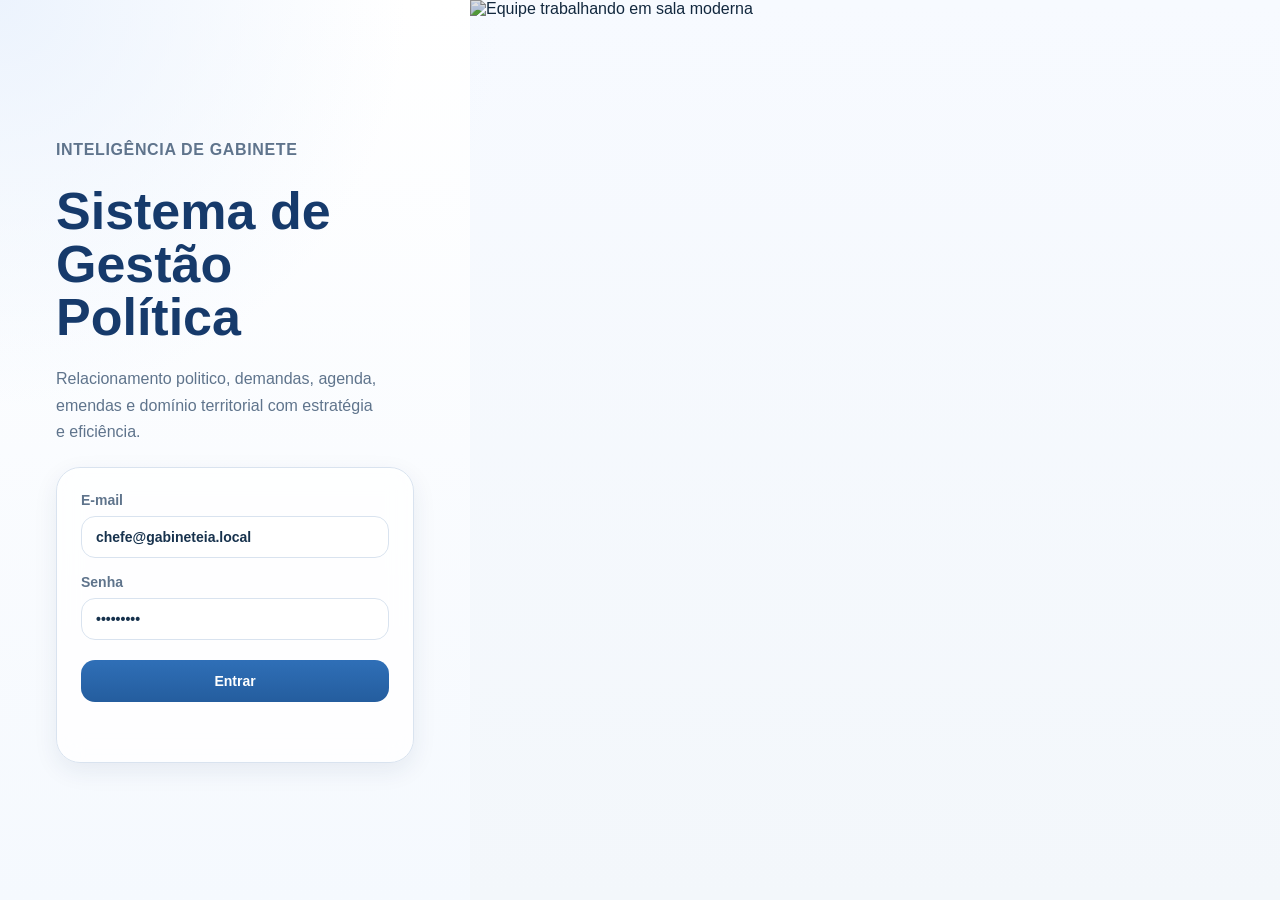
==== apps/web/index.html @ 565fe79f "Improve mobile navigation for remote access" ====
<!doctype html>
<html lang="pt-BR">
  <head>
    <meta charset="utf-8" />
    <meta name="viewport" content="width=device-width, initial-scale=1" />
    <title>Gabinete IA</title>
    <link rel="stylesheet" href="./styles.css" />
  </head>
  <body>
    <div id="login" class="login-view">
      <section class="login-copy">
        <p class="eyebrow">Inteligência de Gabinete</p>
        <h1>Sistema de Gestão Política</h1>
        <p>Relacionamento politico, demandas, agenda, emendas e domínio territorial com estratégia e eficiência.</p>
        <form id="login-form" class="login-form">
          <label>
            E-mail
            <input name="email_login" type="email" value="chefe@gabineteia.local" autocomplete="username" />
          </label>
          <label>
            Senha
            <input name="senha" type="password" value="Senha@123" autocomplete="current-password" />
          </label>
          <button type="submit">Entrar</button>
          <p id="login-message" class="message"></p>
        </form>
      </section>
      <img
        class="login-photo"
        src="https://images.unsplash.com/photo-1497366754035-f200968a6e72?auto=format&fit=crop&w=1200&q=80"
        alt="Equipe trabalhando em sala moderna"
      />
    </div>

    <div id="app" class="app-view hidden">
      <aside class="sidebar">
        <div class="brand">
          <img src="/imagens/Logo%20Gabinete%20IA.jpg" alt="Logo Inteligencia de Gabinete" />
        </div>
        <nav class="module-nav" aria-label="Modulos">
          <button data-section="executivo" class="active">Comando Central</button>
          <button data-section="crm">Relacionamento</button>
          <button data-section="atendimento">Atendimento</button>
          <button data-section="agenda">Agenda</button>
          <button data-section="legislativo">Legislativo</button>
          <button data-section="emendas">Emendas</button>
          <button data-section="oficios">Oficios</button>
          <button data-section="cadastros">Cadastros</button>
          <button data-section="compliance">Conformidade</button>
          <button data-section="mobile">Aplicativo</button>
        </nav>
        <div class="sidebar-footer">
          <span id="sync-status">Pronto</span>
          <small>Campo sincronizado</small>
        </div>
      </aside>
      <button id="sidebar-overlay" class="sidebar-overlay hidden" type="button" aria-label="Fechar menu"></button>

      <div class="main-area">
        <header class="topbar">
          <div>
            <p class="eyebrow">Operações do Mandato</p>
            <h1>Gabinete Centralizado</h1>
          </div>
          <div class="top-actions">
            <button id="sidebar-toggle" type="button" class="secondary sidebar-toggle" aria-label="Abrir menu" aria-expanded="false">&#9776;</button>
            <label class="search-box">
              <span>Busca rapida</span>
              <input id="global-search" type="search" placeholder="Nome, CPF, telefone, bairro ou observacao" />
            </label>
            <button id="refresh" type="button" class="secondary">Atualizar</button>
            <span id="user-chip" class="chip">Carregando</span>
            <button id="logout" type="button" class="secondary">Sair</button>
          </div>
        </header>

        <section id="search-results" class="search-results hidden" aria-live="polite"></section>

        <main class="workspace">
          <section class="content">
            <section id="executivo" class="module active">
              <div class="section-title">
                <div>
                  <p class="eyebrow">Painel estrategico</p>
                  <h2>Prioridades, territorio e entregas</h2>
                </div>
                <button id="ai-first-demand" type="button">Resumir demanda selecionada</button>
              </div>

              <div id="metric-grid" class="metric-grid"></div>

              <div class="command-grid">
                <section class="surface">
                  <div class="section-head">
                    <h3>Mapa de calor territorial</h3>
                    <span>Demandas, contatos e liderancas</span>
                  </div>
                  <div id="heatmap-grid" class="heatmap-grid"></div>
                </section>

                <section class="surface">
                  <div class="section-head">
                    <h3>Sentimento publico</h3>
                    <span>Ultimas 24h</span>
                  </div>
                  <div id="sentiment-panel" class="sentiment-panel"></div>
                </section>

                <section class="surface">
                  <div class="section-head">
                    <h3>Emendas e orcamento</h3>
                    <span>Execucao financeira</span>
                  </div>
                  <div id="amendment-summary" class="budget-summary"></div>
                </section>

                <section class="surface">
                  <div class="section-head">
                    <h3>Alertas de prazo</h3>
                    <span>Acompanhamento e risco politico</span>
                  </div>
                  <div id="alert-list" class="list compact"></div>
                </section>
              </div>
            </section>

            <section id="crm" class="module">
              <div class="section-title">
                <div>
                  <p class="eyebrow">Relacionamento politico</p>
                  <h2>Beneficiário</h2>
                </div>
                <select id="crm-contact-select" class="compact-select" aria-label="Selecionar contato"></select>
              </div>

              <div class="crm-grid">
                <section id="crm-profile" class="surface profile-panel"></section>
                <section class="surface">
                  <div class="section-head">
                    <h3>Historico do relacionamento</h3>
                    <span>Interacoes, demandas e apoio</span>
                  </div>
                  <div id="crm-timeline" class="timeline"></div>
                </section>
              </div>

              <form id="interaction-form" class="form-grid">
                <h3>Nova interacao</h3>
                <label>Contato
                  <select id="interaction-contact-select" name="cidadao_id" required></select>
                </label>
                <label>Canal
                  <select name="canal_contato">
                    <option value="PRESENCIAL">Presencial</option>
                    <option value="WHATSAPP">WhatsApp</option>
                    <option value="TELEFONE">Telefone</option>
                    <option value="EMAIL">E-mail</option>
                    <option value="REDE_SOCIAL">Rede social</option>
                  </select>
                </label>
                <label>Tipo
                  <select name="tipo_interacao">
                    <option value="ATENDIMENTO">Atendimento</option>
                    <option value="REUNIAO_BASE">Reuniao da Base</option>
                    <option value="VISITA_BAIRRO">Visita de Bairro</option>
                    <option value="AGENDA_LIDERANCAS">Agenda com Liderancas</option>
                    <option value="PESQUISA_OPINIAO">Pesquisa de Opiniao</option>
                    <option value="MOBILIZACAO">Mobilizacao</option>
                  </select>
                </label>
                <label>Assunto<input name="assunto" required /></label>
                <label>Descricao detalhada<textarea name="descricao_detalhada"></textarea></label>
                <label>Proxima acao<input name="proxima_acao" /></label>
                <button type="submit">Registrar interacao</button>
                <p id="interaction-message" class="message"></p>
              </form>
            </section>

            <section id="atendimento" class="module">
              <div class="section-title">
                <div>
                  <p class="eyebrow">Atendimento politico</p>
                  <h2>Demandas com responsavel, territorio e prazo</h2>
                </div>
              </div>
              <div class="workflow-toolbar">
                <span class="summary-pill">Triagem -> Instrucao -> Orgao publico -> Conclusao</span>
                <button type="button" class="secondary" onclick="document.getElementById('demand-form').scrollIntoView({ behavior: 'smooth', block: 'start' })">Nova demanda</button>
              </div>
              <div id="demand-board" class="demand-board"></div>
              <form id="demand-edit-form" class="form-grid hidden">
                <h3>Editar demanda</h3>
                <label>Titulo<input name="titulo" required /></label>
                <label>Tipo de demanda
                  <select name="tipo_demanda">
                    <option value="ATENDIMENTO_SOCIAL">Atendimento social</option>
                    <option value="SAUDE">Saude</option>
                    <option value="URBANA">Urbana</option>
                    <option value="DOCUMENTO">Documento</option>
                    <option value="INDICACAO">Indicacao</option>
                    <option value="CONVENIO">Convenio</option>
                    <option value="OUTRA">Outra</option>
                  </select>
                </label>
                <label>Responsavel
                  <select id="demand-edit-user-select" name="responsavel_usuario_id"></select>
                </label>
                <label>Territorio
                  <select id="demand-edit-territory-select" name="territorio_id"></select>
                </label>
                <label>Prioridade
                  <select name="prioridade">
                    <option>MEDIA</option>
                    <option>ALTA</option>
                    <option>CRITICA</option>
                    <option>BAIXA</option>
                  </select>
                </label>
                <label>Situacao
                  <select name="status">
                    <option value="ABERTA">Nova</option>
                    <option value="EM_TRIAGEM">Em triagem</option>
                    <option value="EM_ATENDIMENTO">Em instrucao</option>
                    <option value="AGUARDANDO_RETORNO">Aguardando orgao</option>
                    <option value="CONCLUIDA">Concluida</option>
                    <option value="ARQUIVADA">Arquivada</option>
                  </select>
                </label>
                <label>Descricao<textarea name="descricao" required></textarea></label>
                <button type="submit">Salvar alteracoes</button>
                <button id="cancel-demand-edit" type="button" class="secondary">Cancelar</button>
                <p id="demand-edit-message" class="message"></p>
              </form>
              <form id="demand-form" class="form-grid">
                <h3>Nova demanda</h3>
                <label>Demandante cadastrado
                  <select id="demand-contact-select" name="cidadao_id" required>
                    <option value="">Cadastre ou selecione um demandante</option>
                  </select>
                </label>
                <label>Beneficiario
                  <input name="beneficiario_nome" placeholder="Pessoa, familia ou comunidade atendida" />
                </label>
                <label>Titulo<input name="titulo" required /></label>
                <label>Tipo de demanda
                  <select name="tipo_demanda">
                    <option value="ATENDIMENTO_SOCIAL">Atendimento social</option>
                    <option value="SAUDE">Saude</option>
                    <option value="URBANA">Urbana</option>
                    <option value="DOCUMENTO">Documento</option>
                    <option value="INDICACAO">Indicacao</option>
                    <option value="CONVENIO">Convenio</option>
                    <option value="OUTRA">Outra</option>
                  </select>
                </label>
                <label>Descricao<textarea name="descricao" required></textarea></label>
                <label>Territorio
                  <select id="demand-territory-select" name="territorio_id"></select>
                </label>
                <label>Responsavel
                  <select id="demand-user-select" name="responsavel_usuario_id"></select>
                </label>
                <label>Prioridade
                  <select name="prioridade">
                    <option>MEDIA</option>
                    <option>ALTA</option>
                    <option>CRITICA</option>
                    <option>BAIXA</option>
                  </select>
                </label>
                <button type="submit">Criar demanda</button>
                <p id="demand-message" class="message"></p>
              </form>
            </section>

            <section id="agenda" class="module">
              <div class="section-title">
                <div>
                  <p class="eyebrow">Agenda multiusuario</p>
                  <h2>Compromissos, execucao e relatorio</h2>
                </div>
                <p id="agenda-summary" class="summary-pill">Carregando agenda.</p>
              </div>
              <div id="agenda-list" class="list"></div>
              <form id="agenda-form" class="form-grid">
                <h3>Novo compromisso</h3>
                <label>Tipo
                  <select name="tipo_agenda">
                    <option value="REUNIAO_BASE">Reuniao da Base</option>
                    <option value="VISITA_BAIRRO">Visita de Bairro</option>
                    <option value="AGENDA_LIDERANCAS">Agenda com Liderancas</option>
                    <option value="ACAO_SAUDE">Acao de Saude</option>
                    <option value="AULA_ABERTA">Aula Aberta</option>
                    <option value="MUTIRAO_SOCIAL">Mutirao Social</option>
                    <option value="EVENTO_GRANDE">Evento Grande</option>
                    <option value="ATENDIMENTO_COMUNITARIO">Atendimento Comunitario</option>
                  </select>
                </label>
                <label>Titulo<input name="titulo" required /></label>
                <label>Data e hora inicio<input name="data_inicio" type="datetime-local" required /></label>
                <label>Data e hora fim<input name="data_fim" type="datetime-local" required /></label>
                <label>Local<input name="local_texto" /></label>
                <label>Responsavel
                  <select id="agenda-user-select" name="responsavel_usuario_id"></select>
                </label>
                <label>Agenda do parlamentar?
                  <select name="eh_agenda_vereador">
                    <option value="true">Sim</option>
                    <option value="false">Nao</option>
                  </select>
                </label>
                <label>Descricao<textarea name="descricao"></textarea></label>
                <button type="submit">Cadastrar compromisso</button>
                <p id="agenda-message" class="message"></p>
              </form>
              <form id="agenda-report-form" class="form-grid">
                <h3>Relatorio de execucao</h3>
                <label>Compromisso
                  <select id="agenda-report-select" name="evento_id" required></select>
                </label>
                <label>Publico estimado<input name="publico_estimado" type="number" min="0" /></label>
                <label>Resultado e encaminhamentos<textarea name="relatorio_execucao" required></textarea></label>
                <label>Fotos ou documentos<input name="arquivo" type="file" /></label>
                <button type="submit">Marcar realizado e salvar relatorio</button>
                <p id="agenda-report-message" class="message"></p>
              </form>
            </section>

            <section id="legislativo" class="module">
              <div class="section-title">
                <div>
                  <p class="eyebrow">Controle legislativo</p>
                  <h2>Proposicoes, votacoes e discursos</h2>
                </div>
              </div>
              <div id="legislative-kanban" class="kanban"></div>
              <form id="proposition-form" class="form-grid">
                <h3>Nova proposicao</h3>
                <label>Titulo<input name="titulo" required /></label>
                <label>Numero<input name="numero" placeholder="PL 001/2026" /></label>
                <label>Tipo
                  <select name="tipo">
                    <option value="PROJETO_LEI">Projeto de Lei</option>
                    <option value="REQUERIMENTO">Requerimento</option>
                    <option value="INDICACAO">Indicacao</option>
                    <option value="EMENDA">Emenda</option>
                  </select>
                </label>
                <label>Etapa
                  <select name="etapa_kanban">
                    <option value="REDACAO">Redacao</option>
                    <option value="COMISSAO">Comissao</option>
                    <option value="PLENARIO">Plenario</option>
                    <option value="SANCAO_VETO">Sancao/Veto</option>
                  </select>
                </label>
                <label>Tema<input name="tema" /></label>
                <label>Justificativa tecnica<textarea name="justificativa_tecnica"></textarea></label>
                <button type="submit">Salvar proposicao</button>
                <p id="proposition-message" class="message"></p>
              </form>
            </section>

            <section id="emendas" class="module">
              <div class="section-title">
                <div>
                  <p class="eyebrow">Orcamento</p>
                  <h2>Emendas e execucao na ponta</h2>
                </div>
              </div>
              <div id="amendment-list" class="list"></div>
              <form id="amendment-form" class="form-grid">
                <h3>Nova emenda</h3>
                <label>Titulo<input name="titulo" required /></label>
                <label>Numero<input name="numero" required /></label>
                <label>Area<input name="area" placeholder="Saude, infraestrutura, educacao" /></label>
                <label>Beneficiario<input name="beneficiario" /></label>
                <label>Valor indicado<input name="valor_indicado" type="number" min="0" step="0.01" required /></label>
                <label>Situacao
                  <select name="status_execucao">
                    <option value="INDICACAO">Indicacao</option>
                    <option value="EMPENHO">Empenho</option>
                    <option value="LIQUIDACAO">Liquidacao</option>
                    <option value="PAGAMENTO">Pagamento</option>
                    <option value="ENTREGUE">Entregue</option>
                  </select>
                </label>
                <label>Objeto<textarea name="objeto"></textarea></label>
                <button type="submit">Salvar emenda</button>
                <p id="amendment-message" class="message"></p>
              </form>
            </section>

            <section id="oficios" class="module">
              <div class="section-title">
                <div>
                  <p class="eyebrow">Central de oficios</p>
                  <h2>Geracao, envio e acompanhamento</h2>
                </div>
              </div>
              <div id="office-list" class="list"></div>
              <form id="office-form" class="form-grid">
                <h3>Novo oficio</h3>
                <label>Demanda vinculada
                  <select id="office-demand-select" name="demanda_id"></select>
                </label>
                <label>Titulo<input name="titulo" required /></label>
                <label>Orgao destino<input name="orgao_destino" required /></label>
                <label>Assunto<input name="assunto" required /></label>
                <label>Situacao
                  <select name="status">
                    <option value="RASCUNHO">Rascunho</option>
                    <option value="ENVIADO">Enviado</option>
                    <option value="RESPONDIDO">Respondido</option>
                    <option value="CONCLUIDO">Concluido</option>
                  </select>
                </label>
                <label>Acompanhamento<textarea name="follow_up"></textarea></label>
                <button type="submit">Gerar oficio</button>
                <p id="office-message" class="message"></p>
              </form>
            </section>

            <section id="cadastros" class="module">
              <div class="section-title">
                <div>
                  <p class="eyebrow">Cadastros</p>
                  <h2>Cidadaos, liderancas, orgaos e equipe</h2>
                </div>
              </div>
              <div class="registry-note">
                <strong>Fluxo correto:</strong>
                <span>cada tipo de registro fica em uma subaba propria para reduzir erro e acelerar o atendimento.</span>
              </div>
              <div class="subtabs" aria-label="Tipos de cadastro">
                <button type="button" data-cadastro-tab="pessoas" class="active">Cidadaos e liderancas</button>
                <button type="button" data-cadastro-tab="orgaos">Orgaos publicos</button>
                <button type="button" data-cadastro-tab="colaboradores">Colaboradores</button>
                <button type="button" data-cadastro-tab="territorios">Territorios</button>
              </div>

              <section id="cadastro-pessoas" class="cadastro-pane active">
                <h3>Cadastros ativos</h3>
                <div id="contact-list" class="list"></div>
                <form id="contact-form" class="form-grid">
                  <h3>Novo cidadao ou lideranca</h3>
                  <input name="tipo_contato" type="hidden" value="CIDADAO" />
                  <label>Nome<input name="nome" required /></label>
                  <label>Telefone<input name="telefone_principal" /></label>
                  <label>E-mail<input name="email" type="email" /></label>
                  <label>Bairro<input name="bairro" /></label>
                  <label>Territorio
                    <select id="contact-territory-select" name="territorio_id"></select>
                  </label>
                  <label>Nivel politico
                    <select name="nivel_relacionamento">
                      <option value="CONTATO">Contato</option>
                      <option value="PARTICIPANTE">Participante</option>
                      <option value="APOIADOR">Apoiador</option>
                      <option value="LIDERANCA">Lideranca</option>
                      <option value="VOTO_CERTO">Voto certo</option>
                    </select>
                  </label>
                  <label>Engajamento
                    <select name="engajamento">
                      <option value="FRIO">Frio</option>
                      <option value="MORNO">Morno</option>
                      <option value="MEDIO">Medio</option>
                      <option value="FORTE">Forte</option>
                    </select>
                  </label>
                  <label>Influencia
                    <select name="influencia">
                      <option value="BAIXA">Baixa</option>
                      <option value="MEDIA">Media</option>
                      <option value="ALTA">Alta</option>
                    </select>
                  </label>
                  <label>Voto 2028
                    <select name="voto_2028">
                      <option value="INDEFINIDO">Indefinido</option>
                      <option value="PROVAVEL">Provavel</option>
                      <option value="VOTO_CERTO">Voto certo</option>
                      <option value="NAO_APOIA">Nao apoia</option>
                    </select>
                  </label>
                  <label>Prioridade politica
                    <select name="prioridade_politica">
                      <option value="MEDIA">Media</option>
                      <option value="ALTA">Alta</option>
                      <option value="BAIXA">Baixa</option>
                    </select>
                  </label>
                  <p class="form-note">Use classificacao politica apenas com base declarada, consentida ou validada pela coordenacao.</p>
                  <button id="contact-submit" type="submit">Salvar cadastro</button>
                  <p id="contact-message" class="message"></p>
                </form>
              </section>

              <section id="cadastro-orgaos" class="cadastro-pane">
                <h3>Orgaos publicos</h3>
                <div id="public-body-list" class="list"></div>
                <form id="public-body-form" class="form-grid">
                  <h3>Novo orgao publico</h3>
                  <label>Nome do orgao<input name="nome" required /></label>
                  <label>Telefone<input name="telefone_principal" /></label>
                  <label>E-mail<input name="email" type="email" /></label>
                  <label>Bairro ou sede<input name="bairro" /></label>
                  <label>Territorio
                    <select id="public-body-territory-select" name="territorio_id"></select>
                  </label>
                  <label>Observacoes<textarea name="observacoes"></textarea></label>
                  <button id="public-body-submit" type="submit">Salvar orgao</button>
                  <p id="public-body-message" class="message"></p>
                </form>
              </section>

              <section id="cadastro-colaboradores" class="cadastro-pane">
                <h3>Colaboradores e responsaveis internos</h3>
                <div id="user-list" class="list"></div>
                <form id="user-form" class="form-grid">
                  <h3>Novo colaborador</h3>
                  <label>Nome<input name="nome" required /></label>
                  <label>E-mail de acesso<input name="email_login" type="email" required /></label>
                  <label>Telefone<input name="telefone" /></label>
                  <label>Perfil
                    <select name="perfil">
                      <option value="COLABORADOR_EXTERNO">Colaborador externo</option>
                      <option value="ASSESSOR_NIVEL_1">Assessor nivel 1</option>
                      <option value="SUPERVISOR_EQUIPE">Supervisor de equipe</option>
                      <option value="ASSESSOR_ADMINISTRATIVO">Assessor administrativo</option>
                      <option value="ASSESSOR_JURIDICO">Assessor juridico</option>
                    </select>
                  </label>
                  <button id="user-submit" type="submit">Salvar colaborador</button>
                  <p id="user-message" class="message"></p>
                </form>
              </section>

              <section id="cadastro-territorios" class="cadastro-pane">
                <h3>Territorios cadastrados</h3>
                <div id="territory-list" class="list"></div>
              </section>
            </section>

            <section id="compliance" class="module">
              <div class="section-title">
                <div>
                  <p class="eyebrow">Seguranca e LGPD</p>
                  <h2>Auditoria, consentimento e acesso</h2>
                </div>
              </div>
              <div id="compliance-metrics" class="metric-grid"></div>
              <div class="split">
                <section class="surface">
                  <div class="section-head">
                    <h3>Logs recentes</h3>
                    <span>Auditoria operacional</span>
                  </div>
                  <div id="audit-list" class="list compact"></div>
                </section>
                <section class="surface">
                  <div class="section-head">
                    <h3>Controles ativos</h3>
                    <span>Base minima de conformidade</span>
                  </div>
                  <ul class="control-list">
                    <li>Niveis de acesso por perfil</li>
                    <li>Registro de consentimento por canal</li>
                    <li>Auditoria de criacao, edicao e login</li>
                    <li>Upload com hash SHA-256</li>
                  </ul>
                </section>
              </div>
            </section>

            <section id="mobile" class="module">
              <div class="section-title">
                <div>
                  <p class="eyebrow">Campo</p>
                  <h2>Aplicativo de campo</h2>
                </div>
                <a class="button-link" href="/mobile/" target="_blank" rel="noreferrer">Abrir aplicativo</a>
              </div>
              <div class="mobile-console">
                <section class="mobile-brief">
                  <img
                    src="/imagens/Logo%20APP%20Mobile.jpg"
                    alt="Logo do aplicativo mobile"
                  />
                  <div>
                    <p class="eyebrow">Aplicativo de campo</p>
                    <h3>Cadastro rapido com rascunho local</h3>
                    <p>O colaborador registra contato, perfil politico, consentimento e observacao em etapas curtas.</p>
                  </div>
                </section>

                <section class="sync-overview" aria-label="Resumo de sincronizacao">
                  <article>
                    <span>Enviados agora</span>
                    <strong id="sync-count">0</strong>
                  </article>
                  <article>
                    <span>Falhas</span>
                    <strong id="sync-errors">0</strong>
                  </article>
                  <article>
                    <span>Fila local</span>
                    <strong id="sync-queue">0</strong>
                  </article>
                </section>

                <form id="sync-form" class="field-sync-form">
                  <h3>Simular cadastro recebido do aplicativo</h3>
                  <label>Nome<input name="nome" value="Contato de Campo" required /></label>
                  <label>Telefone<input name="telefone_principal" value="31988887777" /></label>
                  <label>Bairro<input name="bairro" value="Centro" /></label>
                  <button type="submit">Sincronizar cadastro</button>
                </form>

                <section class="surface">
                  <div class="section-head">
                    <h3>Ultimos envios</h3>
                    <span>Sincronizacao idempotente</span>
                  </div>
                  <div id="sync-result" class="sync-list"></div>
                </section>
              </div>
            </section>
          </section>

          <aside class="assistant-panel">
            <p class="eyebrow">IA Assistiva</p>
            <h2>Apoio operacional</h2>
            <p id="selected-demand-label">Nenhuma demanda selecionada.</p>
            <p id="ai-output">Selecione uma demanda da fila para gerar resumo ou proxima etapa. A IA nao altera a situacao automaticamente.</p>
            <div class="assistant-actions">
              <button id="ai-summarize" type="button">Resumir demanda</button>
              <button id="ai-suggest" type="button" class="secondary">Sugerir proxima etapa</button>
            </div>
          </aside>
        </main>
      </div>
    </div>
    <script src="./app.js"></script>
  </body>
</html>
---- apps/web/styles.css ----
:root {
  --navy-900: #163a6b;
  --navy-800: #1f4d8c;
  --blue: #2f6fb7;
  --blue-strong: #245d9e;
  --blue-soft: #eaf2fd;
  --sky-soft: #f4f8fe;
  --ink: #17324d;
  --ink-soft: #5f748c;
  --faint: #8ea0b4;
  --line: #d9e3ef;
  --line-strong: #c7d6e6;
  --page: #f4f7fb;
  --panel: #ffffff;
  --panel-2: #f8fbff;
  --panel-3: #eef4fb;
  --white: #ffffff;
  --success: #22a06b;
  --success-soft: #e4f7ef;
  --warning: #d89b19;
  --warning-soft: #fff4d6;
  --danger: #d14a4a;
  --danger-soft: #fde9e9;
  --emerald: #22a06b;
  --emerald-soft: #e4f7ef;
  --lime: #6eb54b;
  --yellow: #d89b19;
  --red: #d14a4a;
  --cyan: #3176b8;
  --shadow-sm: 0 8px 24px rgb(20 52 89 / 0.08);
  --shadow-md: 0 18px 48px rgb(20 52 89 / 0.1);
}

*,
*::before,
*::after {
  box-sizing: border-box;
}

html {
  background: var(--page);
}

body {
  margin: 0;
  min-height: 100vh;
  color: var(--ink);
  background:
    radial-gradient(circle at top left, rgb(234 242 253 / 0.95), transparent 32%),
    linear-gradient(180deg, #f7faff 0%, #f3f7fb 100%);
  font-family: Inter, "Segoe UI", Roboto, Arial, sans-serif;
  letter-spacing: 0;
}

h1,
h2,
h3,
p,
ul {
  margin: 0;
}

h1,
h2,
h3,
p,
span,
label,
small,
strong,
button,
input,
select,
textarea {
  overflow-wrap: normal;
  word-break: normal;
  font-family: Inter, "Segoe UI", Roboto, Arial, sans-serif;
}

button,
input,
select,
textarea {
  font: inherit;
  letter-spacing: 0;
}

button,
.button-link {
  display: inline-flex;
  align-items: center;
  justify-content: center;
  min-height: 42px;
  border: 0;
  border-radius: 14px;
  padding: 0 16px;
  color: var(--white);
  background: linear-gradient(180deg, var(--blue) 0%, var(--blue-strong) 100%);
  font-size: 14px;
  font-weight: 700;
  text-decoration: none;
  cursor: pointer;
  box-shadow: none;
  transition: transform 0.15s ease, filter 0.15s ease, background 0.15s ease;
}

button:hover,
.button-link:hover {
  filter: brightness(1.02);
}

button:active,
.button-link:active {
  transform: translateY(1px);
}

button.secondary,
.button-link.secondary {
  color: var(--navy-900);
  background: var(--blue-soft);
}

button.danger {
  color: var(--white);
  background: linear-gradient(180deg, #e05f5f 0%, #c84545 100%);
}

button.active {
  color: var(--navy-900);
  background: linear-gradient(180deg, #eef5ff 0%, #deebfb 100%);
  box-shadow: inset 3px 0 0 var(--blue);
}

input,
select,
textarea {
  width: 100%;
  border: 1px solid var(--line);
  border-radius: 14px;
  padding: 12px 14px;
  color: var(--ink);
  background: var(--white);
  box-shadow: none;
}

input::placeholder,
textarea::placeholder {
  color: var(--faint);
}

input:focus,
select:focus,
textarea:focus {
  outline: 2px solid rgb(47 111 183 / 0.12);
  border-color: var(--blue);
}

textarea {
  min-height: 112px;
  resize: vertical;
}

label,
fieldset {
  display: grid;
  gap: 8px;
  color: var(--ink-soft);
  font-size: 14px;
  font-weight: 600;
}

fieldset {
  margin: 0;
  border: 1px solid var(--line);
  border-radius: 18px;
  padding: 16px;
  background: var(--panel-2);
}

legend {
  padding: 0 6px;
  color: var(--navy-800);
  font-weight: 700;
}

.hidden {
  display: none !important;
}

.eyebrow {
  color: var(--blue);
  font-size: 12px;
  font-weight: 800;
  text-transform: uppercase;
  letter-spacing: 0.04em;
}

.message {
  min-height: 20px;
  color: var(--ink-soft);
  font-size: 13px;
  font-weight: 600;
}

.message.error {
  color: var(--danger);
}

.login-view {
  display: grid;
  grid-template-columns: minmax(360px, 470px) minmax(0, 1fr);
  min-height: 100vh;
}

.login-copy {
  display: flex;
  flex-direction: column;
  justify-content: center;
  gap: 22px;
  padding: 56px;
  background:
    radial-gradient(circle at top left, rgb(234 242 253 / 0.9), transparent 40%),
    linear-gradient(180deg, #ffffff 0%, #f5f9fe 100%);
}

.login-copy h1 {
  font-size: clamp(36px, 5vw, 52px);
  line-height: 1.02;
  color: var(--navy-900);
}

.login-copy > p {
  max-width: 36ch;
  color: var(--ink-soft);
  font-size: 16px;
  line-height: 1.65;
}

.login-form {
  display: grid;
  gap: 16px;
  max-width: 380px;
  padding: 24px;
  border: 1px solid var(--line);
  border-radius: 24px;
  background: rgb(255 255 255 / 0.8);
  box-shadow: var(--shadow-sm);
  backdrop-filter: blur(12px);
}

.login-form button {
  margin-top: 4px;
}

.login-photo {
  width: 100%;
  height: 100vh;
  object-fit: cover;
  filter: saturate(0.88) contrast(1.05) brightness(0.88);
}

.app-view {
  display: grid;
  grid-template-columns: 228px minmax(0, 1fr);
  min-height: 100vh;
}

.sidebar {
  position: sticky;
  top: 0;
  display: grid;
  grid-template-rows: auto 1fr auto;
  gap: 18px;
  height: 100vh;
  padding: 20px 14px;
  border-right: 1px solid var(--line);
  background: linear-gradient(180deg, #ffffff 0%, #f8fbff 100%);
}

.brand {
  display: grid;
  justify-items: center;
  gap: 10px;
  padding: 8px 8px 18px;
  border-bottom: 1px solid var(--line);
}

.brand img {
  display: block;
  width: min(100%, 152px);
  height: auto;
  object-fit: contain;
}

.module-nav {
  display: grid;
  align-content: start;
  gap: 6px;
  overflow-y: auto;
}

.module-nav button {
  justify-content: flex-start;
  width: 100%;
  min-height: 44px;
  color: var(--ink-soft);
  background: transparent;
  font-weight: 600;
  text-align: left;
}

.module-nav button:hover {
  color: var(--navy-900);
  background: var(--blue-soft);
}

.sidebar-footer {
  display: grid;
  gap: 6px;
  padding: 14px;
  border: 1px solid var(--line);
  border-radius: 18px;
  background: var(--panel);
}

.sidebar-footer span {
  color: var(--blue);
  font-weight: 800;
}

.sidebar-footer small {
  color: var(--faint);
}

.main-area {
  min-width: 0;
  display: grid;
  grid-template-rows: auto auto 1fr;
}

.topbar {
  position: sticky;
  top: 0;
  z-index: 10;
  display: flex;
  align-items: center;
  justify-content: space-between;
  gap: 24px;
  min-height: 84px;
  padding: 18px 28px;
  border-bottom: 1px solid var(--line);
  background: rgb(255 255 255 / 0.84);
  backdrop-filter: blur(14px);
}

.topbar h1 {
  color: var(--navy-900);
  font-size: 22px;
  font-weight: 800;
}

.top-actions {
  display: flex;
  align-items: center;
  gap: 12px;
  flex-wrap: wrap;
}

.sidebar-toggle,
.sidebar-overlay {
  display: none;
}

.sidebar-toggle {
  min-width: 46px;
  min-height: 46px;
  padding: 0;
  font-size: 22px;
  line-height: 1;
}

.search-box {
  display: grid;
  gap: 6px;
  min-width: min(360px, 100%);
}

.search-box span {
  color: var(--faint);
  font-size: 12px;
  font-weight: 700;
}

.chip,
.status,
.summary-pill,
.tag,
.sync-badge,
.section-head span,
.demand-column-title span {
  display: inline-flex;
  align-items: center;
  justify-content: center;
  min-height: 32px;
  border-radius: 999px;
  padding: 0 12px;
  color: var(--white);
  background: linear-gradient(180deg, var(--blue) 0%, var(--blue-strong) 100%);
  font-size: 12px;
  font-weight: 700;
}

#agenda-summary {
  gap: 8px;
}

#agenda-summary::before {
  content: "";
  width: 14px;
  height: 14px;
  border-radius: 50%;
  background: conic-gradient(#4285f4 0 25%, #34a853 25% 50%, #fbbc05 50% 75%, #ea4335 75% 100%);
  box-shadow: inset 0 0 0 2px rgb(255 255 255 / 0.55);
}

.status.alta,
.status.critica,
.status.cancelada,
.status.negativo,
.status.suspensa {
  background: linear-gradient(180deg, #e46363 0%, #cb4b4b 100%);
}

.status.warning,
.status.media,
.status.aguardando-retorno,
.status.em-triagem,
.status.liquidacao,
.status.pendente {
  color: #7b5300;
  background: linear-gradient(180deg, #fff2c5 0%, #ffe39b 100%);
}

.status.concluida,
.status.realizado,
.status.respondido,
.status.entregue,
.status.ativo,
.status.pagamento,
.status.pago {
  background: linear-gradient(180deg, #33ad76 0%, #1f935e 100%);
}

.status.baixa,
.status.arquivada,
.status.inativo {
  background: linear-gradient(180deg, #9eb0c2 0%, #7d91a7 100%);
}

.search-results {
  display: grid;
  gap: 16px;
  margin: 24px 28px 0;
  padding: 18px 20px;
  border: 1px solid var(--line);
  border-radius: 22px;
  background: rgb(255 255 255 / 0.92);
  box-shadow: var(--shadow-sm);
}

.search-results-head {
  display: flex;
  align-items: center;
  justify-content: space-between;
  gap: 12px;
}

.search-results-head strong {
  color: var(--navy-900);
  font-size: 15px;
}

.search-results-head span {
  color: var(--ink-soft);
  font-size: 13px;
}

.search-result-grid {
  display: grid;
  grid-template-columns: repeat(3, minmax(0, 1fr));
  gap: 16px;
}

.search-group {
  display: grid;
  gap: 10px;
}

.search-group h3 {
  color: var(--navy-900);
  font-size: 15px;
}

.search-result-item {
  justify-content: flex-start;
  width: 100%;
  min-height: auto;
  padding: 14px 16px;
  border: 1px solid var(--line);
  border-radius: 18px;
  color: var(--ink);
  background: linear-gradient(180deg, #ffffff 0%, #f7fbff 100%);
  text-align: left;
}

.search-result-item:hover {
  border-color: var(--blue);
  background: var(--blue-soft);
}

.search-result-item strong,
.search-result-item span,
.search-result-item small {
  display: block;
  color: inherit;
}

.search-result-item span,
.search-result-item small,
.search-empty {
  color: var(--ink-soft);
}

.workspace {
  display: grid;
  grid-template-columns: minmax(0, 1fr) 340px;
  gap: 24px;
  padding: 28px;
}

.content,
.assistant-panel {
  min-width: 0;
}

.assistant-panel,
.surface,
.form-grid,
.metric,
.row,
.kanban-column,
.demand-column,
.mobile-console,
.field-sync-form,
.sync-overview article,
.sync-item,
.timeline-item,
.registry-note,
.profile-hero {
  border: 1px solid var(--line);
  border-radius: 22px;
  background: var(--panel);
  box-shadow: var(--shadow-sm);
}

.assistant-panel {
  position: sticky;
  top: 110px;
  align-self: start;
  display: grid;
  gap: 16px;
  padding: 20px;
}

.assistant-panel h2 {
  color: var(--navy-900);
  font-size: 18px;
}

.assistant-panel p:not(.eyebrow) {
  color: var(--ink-soft);
  line-height: 1.45;
}

.assistant-actions {
  display: grid;
  gap: 10px;
}

.module {
  display: none;
}

.module.active {
  display: grid;
  gap: 24px;
}

.section-title {
  display: flex;
  align-items: end;
  justify-content: space-between;
  gap: 18px;
}

.section-title > div {
  display: grid;
  gap: 8px;
}

.section-title h2 {
  color: var(--navy-900);
  font-size: clamp(22px, 2.2vw, 34px);
  line-height: 1.12;
}

.section-head {
  display: flex;
  align-items: flex-start;
  justify-content: space-between;
  gap: 16px;
  margin-bottom: 18px;
}

.section-head h3 {
  color: var(--navy-900);
  font-size: 20px;
}

.metric-grid {
  display: grid;
  grid-template-columns: repeat(4, minmax(0, 1fr));
  gap: 16px;
}

.metric {
  display: grid;
  gap: 14px;
  min-height: 124px;
  padding: 22px;
}

.metric span {
  color: var(--ink-soft);
  font-size: 14px;
  font-weight: 700;
}

.metric strong {
  color: var(--navy-900);
  font-size: 42px;
  line-height: 1;
}

.command-grid {
  display: grid;
  grid-template-columns: repeat(2, minmax(0, 1fr));
  gap: 20px;
}

.surface {
  padding: 22px;
}

.heatmap-grid {
  display: grid;
  grid-template-columns: repeat(auto-fit, minmax(145px, 1fr));
  gap: 14px;
}

.heat-cell {
  display: grid;
  align-content: start;
  gap: 8px;
  min-height: 152px;
  min-width: 0;
  padding: 18px;
  border: 1px solid rgb(255 255 255 / 0.5);
  border-radius: 18px;
}

.heat-cell strong {
  color: var(--navy-900);
  font-size: 15px;
  line-height: 1.25;
  overflow-wrap: break-word;
}

.heat-cell span {
  color: var(--ink-soft);
  font-weight: 600;
  line-height: 1.4;
  overflow-wrap: break-word;
}

.heat-cell[data-level="1"] {
  background: #eef5fd;
}

.heat-cell[data-level="2"] {
  background: #e2eefb;
}

.heat-cell[data-level="3"] {
  background: #dff2ec;
}

.heat-cell[data-level="4"] {
  background: #d8ecdf;
}

.sentiment-panel {
  display: grid;
  gap: 16px;
}

.sentiment-row {
  display: grid;
  grid-template-columns: 110px minmax(0, 1fr) 46px;
  gap: 14px;
  align-items: center;
}

.sentiment-row strong {
  color: var(--navy-900);
}

.sentiment-track,
.budget-track {
  display: block;
  width: 100%;
  height: 14px;
  border-radius: 999px;
  background: #e3ebf4;
  overflow: hidden;
}

.sentiment-fill,
.budget-fill {
  display: block;
  height: 100%;
  border-radius: 999px;
}

.sentiment-fill.positive {
  background: linear-gradient(90deg, #26aa74 0%, #1b8f61 100%);
}

.sentiment-fill.neutral {
  background: linear-gradient(90deg, #4d8ed6 0%, #2f6fb7 100%);
}

.sentiment-fill.negative {
  background: linear-gradient(90deg, #e0675f 0%, #c84c45 100%);
}

.budget-summary {
  display: grid;
  gap: 18px;
}

.budget-numbers {
  display: grid;
  grid-template-columns: repeat(4, minmax(0, 1fr));
  gap: 14px;
}

.budget-numbers article {
  display: grid;
  gap: 10px;
  padding: 18px;
  border: 1px solid var(--line);
  border-radius: 18px;
  background: var(--panel-2);
}

.budget-numbers span,
.budget-numbers article span {
  color: var(--ink-soft);
  font-size: 13px;
  font-weight: 700;
}

.budget-numbers strong {
  color: var(--navy-900);
  font-size: 24px;
}

.list {
  display: grid;
  gap: 16px;
}

.compact {
  gap: 12px;
}

.row {
  display: grid;
  grid-template-columns: minmax(0, 1fr) auto auto;
  gap: 16px;
  align-items: center;
  padding: 18px 20px;
}

.row h3 {
  color: var(--navy-900);
  font-size: 17px;
  font-weight: 700;
}

.row p,
.row small {
  color: var(--ink-soft);
  line-height: 1.45;
}

.row-actions {
  display: flex;
  flex-wrap: wrap;
  gap: 8px;
}

.row-actions button {
  min-height: 36px;
}

.workflow-toolbar {
  display: flex;
  align-items: center;
  justify-content: space-between;
  gap: 12px;
}

.summary-pill {
  max-width: 520px;
}

.demand-board {
  display: grid;
  grid-template-columns: repeat(4, minmax(250px, 1fr));
  gap: 16px;
  overflow-x: auto;
}

.demand-column {
  display: grid;
  align-content: start;
  gap: 14px;
  min-height: 430px;
  padding: 18px;
  background: linear-gradient(180deg, #ffffff 0%, #f8fbff 100%);
}

.demand-column-title {
  display: flex;
  align-items: center;
  justify-content: space-between;
  gap: 10px;
}

.demand-column-title h3 {
  color: var(--navy-900);
  font-size: 17px;
}

.demand-card {
  display: grid;
  gap: 14px;
  padding: 16px;
  border: 1px solid var(--line);
  border-radius: 20px;
  background: var(--white);
}

.demand-card.selected {
  border-color: var(--blue);
  box-shadow: 0 0 0 3px rgb(47 111 183 / 0.1);
}

.demand-card-head {
  display: grid;
  grid-template-columns: 42px minmax(0, 1fr);
  gap: 12px;
  align-items: center;
}

.demand-card h3,
.demand-card p {
  margin: 0;
}

.demand-card p {
  color: var(--ink-soft);
}

.compact-field {
  gap: 6px;
  color: var(--faint);
  font-size: 12px;
  font-weight: 700;
}

.compact-field select {
  min-height: 36px;
  padding: 9px 10px;
  border-radius: 12px;
}

.card-footer {
  display: flex;
  flex-wrap: wrap;
  gap: 8px;
  align-items: center;
}

.card-footer button {
  min-height: 34px;
  padding: 0 12px;
  font-size: 12px;
}

.empty-note {
  color: var(--ink-soft);
}

.crm-grid {
  display: grid;
  grid-template-columns: minmax(320px, 0.9fr) minmax(0, 1.1fr);
  gap: 20px;
}

.profile-panel {
  display: grid;
  gap: 16px;
  padding: 22px;
  background:
    radial-gradient(circle at top right, rgb(47 111 183 / 0.08), transparent 30%),
    linear-gradient(180deg, #ffffff 0%, #f8fbff 100%);
}

.profile-hero {
  display: grid;
  grid-template-columns: 72px minmax(0, 1fr);
  gap: 16px;
  align-items: center;
  padding: 18px;
  background: linear-gradient(135deg, #f2f7ff 0%, #ffffff 100%);
}

.avatar {
  display: grid;
  place-items: center;
  width: 72px;
  height: 72px;
  border-radius: 22px;
  color: var(--white);
  background: linear-gradient(135deg, var(--navy-900) 0%, var(--blue) 100%);
  font-size: 22px;
  font-weight: 800;
}

.avatar.small {
  width: 42px;
  height: 42px;
  border-radius: 14px;
  font-size: 14px;
}

.tag-list {
  display: flex;
  flex-wrap: wrap;
  gap: 8px;
}

.quick-actions {
  display: flex;
  flex-wrap: wrap;
  gap: 10px;
}

.timeline {
  display: grid;
  gap: 14px;
}

.timeline-item {
  position: relative;
  display: grid;
  gap: 6px;
  padding: 18px 18px 18px 22px;
  border-left: 3px solid var(--blue);
  background: linear-gradient(180deg, #ffffff 0%, #f9fbff 100%);
}

.timeline-item::before {
  content: "";
  position: absolute;
  top: 20px;
  left: -8px;
  width: 12px;
  height: 12px;
  border-radius: 50%;
  background: var(--blue);
  box-shadow: 0 0 0 4px var(--blue-soft);
}

.timeline-item strong {
  color: var(--navy-900);
}

.timeline-item span {
  color: var(--ink-soft);
}

.compact-select {
  min-width: min(340px, 100%);
}

.form-grid {
  display: grid;
  grid-template-columns: repeat(auto-fit, minmax(220px, 1fr));
  gap: 18px;
  align-items: start;
  padding: 24px;
}

.form-grid > * {
  min-width: 0;
}

.form-grid h3,
.form-note,
.message {
  grid-column: 1 / -1;
}

.form-grid button {
  align-self: end;
}

.form-note {
  color: var(--ink-soft);
  font-size: 13px;
  line-height: 1.5;
}

#agenda .section-title {
  align-items: center;
}

#agenda-list {
  display: grid;
  grid-template-columns: repeat(2, minmax(0, 1fr));
  gap: 16px;
}

#agenda-list .row {
  position: relative;
  grid-template-columns: minmax(0, 1fr) auto;
  align-items: start;
  border-left: 6px solid var(--navy-900);
}

#agenda-list .row:nth-child(4n + 2) {
  border-left-color: var(--success);
}

#agenda-list .row:nth-child(4n + 3) {
  border-left-color: #f27f28;
}

#agenda-list .row:nth-child(4n + 4) {
  border-left-color: #5d7ce2;
}

#agenda-form,
#agenda-report-form {
  background:
    radial-gradient(circle at top right, rgb(47 111 183 / 0.05), transparent 24%),
    var(--panel);
}

.kanban {
  display: grid;
  grid-template-columns: repeat(4, minmax(220px, 1fr));
  gap: 16px;
}

.kanban-column {
  display: grid;
  align-content: start;
  gap: 14px;
  min-height: 340px;
  padding: 18px;
  background: linear-gradient(180deg, #ffffff 0%, #f8fbff 100%);
}

.kanban-column h3 {
  color: var(--navy-900);
  font-size: 17px;
}

.kanban-card {
  display: grid;
  gap: 6px;
  padding: 16px;
  border: 1px solid var(--line);
  border-radius: 18px;
  background: var(--panel-2);
}

.kanban-card strong {
  color: var(--navy-900);
}

.kanban-card span {
  color: var(--ink-soft);
}

#amendment-list {
  display: grid;
  grid-template-columns: repeat(2, minmax(0, 1fr));
  gap: 16px;
}

#amendment-list .row {
  grid-template-columns: minmax(0, 1fr) auto;
  align-items: start;
  border-left: 6px solid var(--blue);
}

#amendment-list .row:nth-child(3n + 1) {
  border-left-color: var(--success);
}

#amendment-list .row:nth-child(3n + 2) {
  border-left-color: var(--warning);
}

#amendment-list .row:nth-child(3n + 3) {
  border-left-color: var(--danger);
}

#office-list .row,
#audit-list .row,
#contact-list .row,
#public-body-list .row,
#user-list .row,
#territory-list .row {
  border-left: 4px solid var(--line-strong);
}

.registry-note {
  display: grid;
  gap: 6px;
  padding: 18px 20px;
  background: linear-gradient(180deg, #ffffff 0%, #f8fbff 100%);
}

.registry-note strong {
  color: var(--navy-900);
}

.registry-note span {
  color: var(--ink-soft);
}

.subtabs {
  display: flex;
  flex-wrap: wrap;
  gap: 10px;
}

.subtabs button {
  color: var(--ink-soft);
  background: var(--panel-3);
}

.subtabs button.active {
  color: var(--navy-900);
  background: var(--blue-soft);
  box-shadow: inset 0 -2px 0 var(--blue);
}

.cadastro-pane {
  display: none;
  gap: 18px;
}

.cadastro-pane.active {
  display: grid;
}

.split {
  display: grid;
  grid-template-columns: repeat(2, minmax(0, 1fr));
  gap: 20px;
}

.control-list {
  display: grid;
  gap: 12px;
  padding-left: 20px;
  color: var(--ink-soft);
}

.control-list li::marker {
  color: var(--blue);
}

.mobile-console {
  display: grid;
  gap: 20px;
  padding: 22px;
}

.mobile-brief {
  display: grid;
  grid-template-columns: 260px minmax(0, 1fr);
  gap: 20px;
  align-items: center;
}

.mobile-brief img {
  width: 100%;
  height: 170px;
  object-fit: contain;
  object-position: center;
  border: 1px solid var(--line);
  border-radius: 20px;
  background: var(--white);
  padding: 10px;
}

.mobile-brief h3,
.field-sync-form h3,
.mobile-console h3 {
  color: var(--navy-900);
  font-size: 18px;
}

.mobile-brief p:not(.eyebrow) {
  color: var(--ink-soft);
  line-height: 1.55;
}

.sync-overview {
  display: grid;
  grid-template-columns: repeat(3, minmax(150px, 1fr));
  gap: 16px;
}

.sync-overview article {
  display: grid;
  gap: 10px;
  padding: 18px;
  background: linear-gradient(180deg, #ffffff 0%, #f7fbff 100%);
}

.sync-overview span {
  color: var(--ink-soft);
  font-weight: 700;
}

.sync-overview strong {
  color: var(--navy-900);
  font-size: 36px;
  line-height: 1;
}

.field-sync-form {
  display: grid;
  grid-template-columns: repeat(3, minmax(0, 1fr)) auto;
  gap: 16px;
  align-items: end;
  padding: 22px;
}

.field-sync-form h3 {
  grid-column: 1 / -1;
}

.sync-list {
  display: grid;
  gap: 12px;
}

.sync-item {
  display: grid;
  grid-template-columns: minmax(0, 1fr) auto;
  gap: 14px;
  align-items: center;
  padding: 16px;
  background: linear-gradient(180deg, #ffffff 0%, #f8fbff 100%);
}

.sync-item strong,
.sync-item span {
  display: block;
}

.sync-item span {
  color: var(--ink-soft);
}

.search-empty,
.empty-note {
  color: var(--ink-soft);
}

@media (max-width: 1280px) {
  .workspace {
    grid-template-columns: 1fr;
  }

  .assistant-panel {
    position: static;
  }

  .command-grid,
  .crm-grid,
  .split,
  .kanban,
  #agenda-list,
  #amendment-list {
    grid-template-columns: 1fr;
  }
}

@media (max-width: 1080px) {
  .metric-grid,
  .heatmap-grid,
  .budget-numbers,
  .sync-overview {
    grid-template-columns: repeat(2, minmax(0, 1fr));
  }

  .demand-board {
    grid-template-columns: repeat(2, minmax(240px, 1fr));
  }

  .field-sync-form {
    grid-template-columns: repeat(2, minmax(0, 1fr));
  }
}

@media (max-width: 920px) {
  .app-view {
    grid-template-columns: 1fr;
  }

  .sidebar {
    position: fixed;
    top: 0;
    left: 0;
    z-index: 40;
    width: min(84vw, 320px);
    height: 100vh;
    transform: translateX(-100%);
    transition: transform 0.22s ease;
    box-shadow: var(--shadow-md);
  }

  .sidebar.open {
    transform: translateX(0);
  }

  .sidebar-overlay {
    position: fixed;
    inset: 0;
    z-index: 30;
    display: block;
    border: 0;
    border-radius: 0;
    padding: 0;
    background: rgb(12 24 40 / 0.34);
  }

  .sidebar-toggle {
    display: inline-flex;
  }

  .module-nav {
    grid-template-columns: repeat(2, minmax(0, 1fr));
  }

  .topbar {
    position: static;
    padding: 18px 20px;
  }

  .top-actions,
  .section-title,
  .workflow-toolbar {
    flex-direction: column;
    align-items: flex-start;
  }

  .search-box,
  .compact-select {
    min-width: 100%;
  }

  .search-result-grid,
  .mobile-brief {
    grid-template-columns: 1fr;
  }
}

@media (max-width: 680px) {
  .login-view {
    grid-template-columns: 1fr;
  }

  .login-copy {
    padding: 32px 20px;
  }

  .workspace,
  .search-results {
    padding-left: 18px;
    padding-right: 18px;
  }

  .search-results {
    margin-left: 18px;
    margin-right: 18px;
  }

  .metric-grid,
  .heatmap-grid,
  .budget-numbers,
  .sync-overview,
  .module-nav,
  .demand-board,
  .field-sync-form {
    grid-template-columns: 1fr;
  }

  .row,
  #agenda-list .row,
  #amendment-list .row {
    grid-template-columns: 1fr;
  }

  .row-actions,
  .quick-actions {
    width: 100%;
  }

  .topbar h1,
  .section-title h2 {
    font-size: 18px;
  }
}
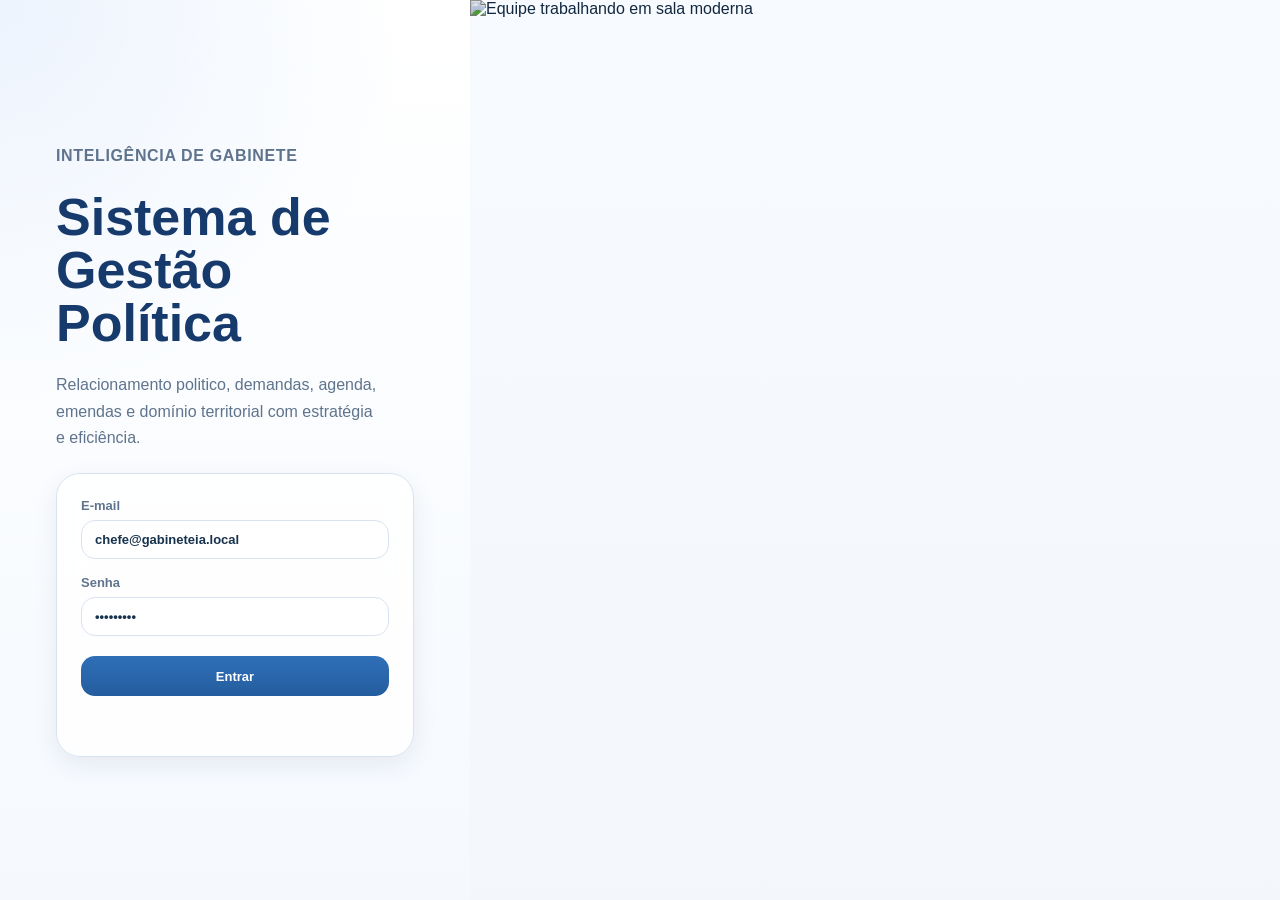
==== commit 16c06332: "Refina IA assistiva e simplifica fluxo de emendas" ====
--- a/apps/web/index.html
+++ b/apps/web/index.html
@@ -82,30 +82,39 @@
               <div class="section-title">
                 <div>
                   <p class="eyebrow">Painel estrategico</p>
-                  <h2>Prioridades, territorio e entregas</h2>
-                </div>
-                <button id="ai-first-demand" type="button">Resumir demanda selecionada</button>
+                  <h2>Território & Ação</h2>
+                </div>
+                <button id="ai-first-demand" type="button">Resumir demanda</button>
+              </div>
+
+              <div class="dashboard-priority-grid">
+                <section class="surface">
+                  <div class="section-head">
+                    <h3>Mapa de calor territorial</h3>
+                    <span>Pressao por territorio</span>
+                  </div>
+                  <div id="heatmap-grid" class="heatmap-grid"></div>
+                </section>
+
+                <section class="surface">
+                  <div class="section-head">
+                    <h3>Sentimento publico</h3>
+                    <span>Leitura agregada</span>
+                  </div>
+                  <div id="sentiment-panel" class="sentiment-panel"></div>
+                </section>
               </div>
 
               <div id="metric-grid" class="metric-grid"></div>
-
-              <div class="command-grid">
-                <section class="surface">
-                  <div class="section-head">
-                    <h3>Mapa de calor territorial</h3>
-                    <span>Demandas, contatos e liderancas</span>
-                  </div>
-                  <div id="heatmap-grid" class="heatmap-grid"></div>
-                </section>
-
-                <section class="surface">
-                  <div class="section-head">
-                    <h3>Sentimento publico</h3>
-                    <span>Ultimas 24h</span>
-                  </div>
-                  <div id="sentiment-panel" class="sentiment-panel"></div>
-                </section>
-
+              <section class="surface sla-surface">
+                <div class="section-head">
+                  <h3>SLA do atendimento</h3>
+                  <span>Prazos configuraveis por prioridade</span>
+                </div>
+                <div id="sla-panel" class="sla-panel"></div>
+              </section>
+
+              <div class="dashboard-secondary-grid">
                 <section class="surface">
                   <div class="section-head">
                     <h3>Emendas e orcamento</h3>
@@ -117,13 +126,22 @@
                 <section class="surface">
                   <div class="section-head">
                     <h3>Alertas de prazo</h3>
-                    <span>Acompanhamento e risco politico</span>
+                    <span>Leitura objetiva de risco</span>
                   </div>
                   <div id="alert-list" class="list compact"></div>
                 </section>
               </div>
             </section>
-
+            <section id="list-view" class="module">
+              <div class="section-title">
+                <div>
+                  <p class="eyebrow" id="list-view-eyebrow">Listagem</p>
+                  <h2 id="list-view-title">Itens</h2>
+                </div>
+                <button type="button" class="secondary" id="back-to-dashboard">Voltar ao Painel</button>
+              </div>
+              <div id="list-view-content" class="list"></div>
+            </section>
             <section id="crm" class="module">
               <div class="section-title">
                 <div>
@@ -365,7 +383,7 @@
               <div class="section-title">
                 <div>
                   <p class="eyebrow">Orcamento</p>
-                  <h2>Emendas e execucao na ponta</h2>
+                  <h2>Emendas pleiteadas e aprovadas</h2>
                 </div>
               </div>
               <div id="amendment-list" class="list"></div>
@@ -375,17 +393,18 @@
                 <label>Numero<input name="numero" required /></label>
                 <label>Area<input name="area" placeholder="Saude, infraestrutura, educacao" /></label>
                 <label>Beneficiario<input name="beneficiario" /></label>
-                <label>Valor indicado<input name="valor_indicado" type="number" min="0" step="0.01" required /></label>
-                <label>Situacao
+                <label>Valor pleiteado<input name="valor_indicado" type="number" min="0" step="0.01" required /></label>
+                <label>Valor aprovado<input name="valor_aprovado" type="number" min="0" step="0.01" /></label>
+                <label>Valor empenhado<input name="valor_empenhado" type="number" min="0" step="0.01" /></label>
+                <label>Data de empenho<input name="data_empenho" type="date" /></label>
+                <label>Status
                   <select name="status_execucao">
-                    <option value="INDICACAO">Indicacao</option>
-                    <option value="EMPENHO">Empenho</option>
-                    <option value="LIQUIDACAO">Liquidacao</option>
-                    <option value="PAGAMENTO">Pagamento</option>
-                    <option value="ENTREGUE">Entregue</option>
-                  </select>
-                </label>
-                <label>Objeto<textarea name="objeto"></textarea></label>
+                    <option value="PLEITEADA">Pleiteada</option>
+                    <option value="APROVADA">Aprovada</option>
+                    <option value="EMPENHADA">Empenhada</option>
+                  </select>
+                </label>
+                <label>Finalidade<textarea name="objeto"></textarea></label>
                 <button type="submit">Salvar emenda</button>
                 <p id="amendment-message" class="message"></p>
               </form>
@@ -570,6 +589,23 @@
                     <li>Auditoria de criacao, edicao e login</li>
                     <li>Upload com hash SHA-256</li>
                   </ul>
+                  <form id="sla-config-form" class="form-grid compact-form">
+                    <h3>Ajustar SLA de atendimento</h3>
+                    <label>Critica (horas)<input name="critica_horas" type="number" min="1" required /></label>
+                    <label>Alta (horas)<input name="alta_horas" type="number" min="1" required /></label>
+                    <label>Media (horas)<input name="media_horas" type="number" min="1" required /></label>
+                    <label>Baixa (horas)<input name="baixa_horas" type="number" min="1" required /></label>
+                    <label>Faixa de risco
+                      <input name="janela_risco_percentual" type="number" min="0.1" max="0.99" step="0.05" required />
+                    </label>
+                    <button type="submit">Salvar parametros</button>
+                    <p id="sla-config-message" class="message"></p>
+                  </form>
+                  <div class="section-head top-gap">
+                    <h3>Historico mensal de SLA</h3>
+                    <span>Snapshots persistidos</span>
+                  </div>
+                  <div id="sla-history-list" class="list compact"></div>
                 </section>
               </div>
             </section>
@@ -631,12 +667,15 @@
 
           <aside class="assistant-panel">
             <p class="eyebrow">IA Assistiva</p>
-            <h2>Apoio operacional</h2>
-            <p id="selected-demand-label">Nenhuma demanda selecionada.</p>
-            <p id="ai-output">Selecione uma demanda da fila para gerar resumo ou proxima etapa. A IA nao altera a situacao automaticamente.</p>
+            <h2 id="assistant-title">Apoio operacional</h2>
+            <p id="selected-demand-label">Nenhum contexto selecionado.</p>
+            <p id="assistant-subtitle">Selecione um item, card ou alerta para orientar a IA.</p>
+            <p id="ai-output">A IA nao altera estado automaticamente. Ela organiza contexto, prioriza a proxima acao manual e aponta o fluxo mais util.</p>
+            <div id="assistant-suggestions" class="assistant-suggestions"></div>
             <div class="assistant-actions">
-              <button id="ai-summarize" type="button">Resumir demanda</button>
-              <button id="ai-suggest" type="button" class="secondary">Sugerir proxima etapa</button>
+              <button id="ai-refresh-context" type="button" class="secondary">Atualizar IA</button>
+              <button id="ai-summarize" type="button">Resumir</button>
+              <button id="ai-suggest" type="button" class="secondary">Proxima acao</button>
             </div>
           </aside>
         </main>
--- a/apps/web/styles.css
+++ b/apps/web/styles.css
@@ -90,13 +90,13 @@
   display: inline-flex;
   align-items: center;
   justify-content: center;
-  min-height: 42px;
+  min-height: 40px;
   border: 0;
   border-radius: 14px;
-  padding: 0 16px;
+  padding: 0 14px;
   color: var(--white);
   background: linear-gradient(180deg, var(--blue) 0%, var(--blue-strong) 100%);
-  font-size: 14px;
+  font-size: 13px;
   font-weight: 700;
   text-decoration: none;
   cursor: pointer;
@@ -137,7 +137,7 @@
   width: 100%;
   border: 1px solid var(--line);
   border-radius: 14px;
-  padding: 12px 14px;
+  padding: 11px 13px;
   color: var(--ink);
   background: var(--white);
   box-shadow: none;
@@ -163,9 +163,9 @@
 label,
 fieldset {
   display: grid;
-  gap: 8px;
-  color: var(--ink-soft);
-  font-size: 14px;
+  gap: 7px;
+  color: var(--ink-soft);
+  font-size: 13px;
   font-weight: 600;
 }
 
@@ -270,9 +270,9 @@
   top: 0;
   display: grid;
   grid-template-rows: auto 1fr auto;
-  gap: 18px;
+  gap: 16px;
   height: 100vh;
-  padding: 20px 14px;
+  padding: 18px 14px;
   border-right: 1px solid var(--line);
   background: linear-gradient(180deg, #ffffff 0%, #f8fbff 100%);
 }
@@ -295,16 +295,17 @@
 .module-nav {
   display: grid;
   align-content: start;
-  gap: 6px;
+  gap: 4px;
   overflow-y: auto;
 }
 
 .module-nav button {
   justify-content: flex-start;
   width: 100%;
-  min-height: 44px;
+  min-height: 40px;
   color: var(--ink-soft);
   background: transparent;
+  font-size: 13px;
   font-weight: 600;
   text-align: left;
 }
@@ -346,8 +347,8 @@
   align-items: center;
   justify-content: space-between;
   gap: 24px;
-  min-height: 84px;
-  padding: 18px 28px;
+  min-height: 76px;
+  padding: 16px 26px;
   border-bottom: 1px solid var(--line);
   background: rgb(255 255 255 / 0.84);
   backdrop-filter: blur(14px);
@@ -355,7 +356,7 @@
 
 .topbar h1 {
   color: var(--navy-900);
-  font-size: 22px;
+  font-size: 20px;
   font-weight: 800;
 }
 
@@ -435,7 +436,9 @@
 .status.media,
 .status.aguardando-retorno,
 .status.em-triagem,
+.status.em-risco,
 .status.liquidacao,
+.status.pleiteada,
 .status.pendente {
   color: #7b5300;
   background: linear-gradient(180deg, #fff2c5 0%, #ffe39b 100%);
@@ -447,14 +450,22 @@
 .status.entregue,
 .status.ativo,
 .status.pagamento,
+.status.aprovada,
+.status.empenhada,
 .status.pago {
   background: linear-gradient(180deg, #33ad76 0%, #1f935e 100%);
 }
 
 .status.baixa,
 .status.arquivada,
-.status.inativo {
+.status.inativo,
+.status.concluido-no-prazo {
   background: linear-gradient(180deg, #9eb0c2 0%, #7d91a7 100%);
+}
+
+.status.vencido,
+.status.concluido-em-atraso {
+  background: linear-gradient(180deg, #e46363 0%, #cb4b4b 100%);
 }
 
 .search-results {
@@ -535,7 +546,7 @@
   display: grid;
   grid-template-columns: minmax(0, 1fr) 340px;
   gap: 24px;
-  padding: 28px;
+  padding: 24px;
 }
 
 .content,
@@ -568,23 +579,87 @@
   top: 110px;
   align-self: start;
   display: grid;
-  gap: 16px;
-  padding: 20px;
+  gap: 14px;
+  padding: 18px;
+  background:
+    linear-gradient(180deg, #fbfdff 0%, #f4f8fc 100%),
+    var(--panel);
+  box-shadow: none;
 }
 
 .assistant-panel h2 {
   color: var(--navy-900);
-  font-size: 18px;
+  font-size: 16px;
+  line-height: 1.2;
 }
 
 .assistant-panel p:not(.eyebrow) {
   color: var(--ink-soft);
+  font-size: 13px;
   line-height: 1.45;
 }
 
+#selected-demand-label {
+  color: var(--navy-900);
+  font-weight: 700;
+  font-size: 13px;
+}
+
+.assistant-subtitle,
+#assistant-subtitle {
+  color: var(--ink-soft);
+  font-size: 13px;
+}
+
+.assistant-suggestions {
+  display: grid;
+  gap: 10px;
+}
+
+.assistant-suggestion {
+  display: grid;
+  gap: 8px;
+  padding: 12px 13px;
+  border: 1px solid rgb(125 145 167 / 0.18);
+  border-radius: 18px;
+  background: rgb(255 255 255 / 0.72);
+}
+
+.assistant-suggestion strong {
+  color: var(--navy-900);
+  font-size: 13px;
+}
+
+.assistant-suggestion p {
+  margin: 0;
+  color: var(--ink-soft);
+  font-size: 12px;
+}
+
+.assistant-suggestion button {
+  justify-self: start;
+  min-height: 34px;
+  padding: 0 12px;
+  font-size: 12px;
+}
+
+.assistant-empty {
+  padding: 12px 13px;
+  border: 1px dashed var(--line-strong);
+  border-radius: 18px;
+  color: var(--ink-soft);
+  background: var(--panel-2);
+  font-size: 12px;
+}
+
 .assistant-actions {
   display: grid;
-  gap: 10px;
+  grid-template-columns: repeat(2, minmax(0, 1fr));
+  gap: 8px;
+}
+
+.assistant-actions button:first-child {
+  grid-column: 1 / -1;
 }
 
 .module {
@@ -610,8 +685,8 @@
 
 .section-title h2 {
   color: var(--navy-900);
-  font-size: clamp(22px, 2.2vw, 34px);
-  line-height: 1.12;
+  font-size: clamp(20px, 2vw, 28px);
+  line-height: 1.08;
 }
 
 .section-head {
@@ -624,40 +699,135 @@
 
 .section-head h3 {
   color: var(--navy-900);
-  font-size: 20px;
+  font-size: 17px;
+  line-height: 1.2;
+}
+
+.section-head span {
+  font-size: 11px;
 }
 
 .metric-grid {
   display: grid;
-  grid-template-columns: repeat(4, minmax(0, 1fr));
+  grid-template-columns: repeat(3, minmax(0, 1fr));
   gap: 16px;
 }
 
-.metric {
-  display: grid;
-  gap: 14px;
-  min-height: 124px;
-  padding: 22px;
-}
-
-.metric span {
-  color: var(--ink-soft);
-  font-size: 14px;
-  font-weight: 700;
-}
-
-.metric strong {
-  color: var(--navy-900);
-  font-size: 42px;
-  line-height: 1;
-}
-
-.command-grid {
+.dashboard-priority-grid,
+.dashboard-secondary-grid {
   display: grid;
   grid-template-columns: repeat(2, minmax(0, 1fr));
   gap: 20px;
 }
 
+.sla-surface {
+  display: grid;
+  gap: 18px;
+}
+
+.metric {
+  display: grid;
+  gap: 10px;
+  min-height: 112px;
+  padding: 20px;
+}
+
+.metric-action,
+.heat-action {
+  cursor: pointer;
+  transition: transform 0.16s ease, box-shadow 0.16s ease, border-color 0.16s ease;
+}
+
+.metric-action:hover,
+.heat-action:hover,
+.metric-action:focus-visible,
+.heat-action:focus-visible,
+.interactive-row:hover,
+.interactive-row:focus-visible {
+  transform: translateY(-2px);
+  border-color: var(--blue);
+  box-shadow: var(--shadow-sm);
+  outline: none;
+}
+
+.interactive-row {
+  cursor: pointer;
+  transition: transform 0.16s ease, box-shadow 0.16s ease, border-color 0.16s ease;
+}
+
+.dashboard-inline-actions {
+  display: flex;
+  flex-wrap: wrap;
+  gap: 10px;
+  margin-top: 16px;
+}
+
+.sla-panel {
+  display: grid;
+  gap: 18px;
+}
+
+.sla-config-list,
+.sla-summary-grid {
+  display: grid;
+  grid-template-columns: repeat(auto-fit, minmax(120px, 1fr));
+  gap: 12px;
+}
+
+.sla-config-list article,
+.sla-summary-grid article {
+  display: grid;
+  gap: 8px;
+  padding: 14px 16px;
+  border: 1px solid var(--line);
+  border-radius: 18px;
+  background: linear-gradient(180deg, #ffffff 0%, #f7fbff 100%);
+}
+
+.sla-config-list span,
+.sla-summary-grid span,
+.sla-queue-item p {
+  color: var(--ink-soft);
+}
+
+.sla-config-list strong,
+.sla-summary-grid strong,
+.sla-queue-item strong {
+  color: var(--navy-900);
+}
+
+.sla-queue {
+  display: grid;
+  gap: 12px;
+}
+
+.sla-queue-item {
+  align-items: center;
+}
+
+.sla-queue-item > div {
+  display: grid;
+  gap: 6px;
+}
+
+.metric span {
+  color: var(--ink-soft);
+  font-size: 13px;
+  font-weight: 700;
+}
+
+.metric strong {
+  color: var(--navy-900);
+  font-size: 34px;
+  line-height: 1;
+}
+
+.command-grid {
+  display: grid;
+  grid-template-columns: repeat(2, minmax(0, 1fr));
+  gap: 20px;
+}
+
 .surface {
   padding: 22px;
 }
@@ -671,25 +841,26 @@
 .heat-cell {
   display: grid;
   align-content: start;
-  gap: 8px;
-  min-height: 152px;
+  gap: 7px;
+  min-height: 138px;
   min-width: 0;
-  padding: 18px;
+  padding: 16px;
   border: 1px solid rgb(255 255 255 / 0.5);
   border-radius: 18px;
 }
 
 .heat-cell strong {
   color: var(--navy-900);
-  font-size: 15px;
+  font-size: 14px;
   line-height: 1.25;
   overflow-wrap: break-word;
 }
 
 .heat-cell span {
   color: var(--ink-soft);
+  font-size: 12px;
   font-weight: 600;
-  line-height: 1.4;
+  line-height: 1.35;
   overflow-wrap: break-word;
 }
 
@@ -711,7 +882,48 @@
 
 .sentiment-panel {
   display: grid;
-  gap: 16px;
+  gap: 14px;
+}
+.sentiment-filters {
+  display: grid;
+  grid-template-columns: repeat(3, minmax(0, 1fr));
+  gap: 12px;
+}
+.sentiment-filters label {
+  display: grid;
+  gap: 6px;
+  color: var(--ink-soft);
+  font-size: 12px;
+  font-weight: 700;
+}
+.sentiment-filters select {
+  width: 100%;
+  border: 1px solid var(--line);
+  border-radius: 12px;
+  background: #fff;
+  padding: 10px 12px;
+  color: var(--navy-900);
+}
+
+.sentiment-meta {
+  display: grid;
+  gap: 6px;
+}
+
+.sentiment-meta strong {
+  color: var(--navy-900);
+  font-size: 15px;
+}
+
+.sentiment-meta span {
+  color: var(--ink-soft);
+  font-size: 12px;
+}
+
+.sentiment-alert {
+  color: var(--ink);
+  font-size: 14px;
+  line-height: 1.5;
 }
 
 .sentiment-row {
@@ -723,6 +935,7 @@
 
 .sentiment-row strong {
   color: var(--navy-900);
+  font-size: 13px;
 }
 
 .sentiment-track,
@@ -761,14 +974,14 @@
 
 .budget-numbers {
   display: grid;
-  grid-template-columns: repeat(4, minmax(0, 1fr));
-  gap: 14px;
+  grid-template-columns: 1fr;
+  gap: 10px;
 }
 
 .budget-numbers article {
   display: grid;
-  gap: 10px;
-  padding: 18px;
+  gap: 6px;
+  padding: 14px 16px;
   border: 1px solid var(--line);
   border-radius: 18px;
   background: var(--panel-2);
@@ -777,13 +990,20 @@
 .budget-numbers span,
 .budget-numbers article span {
   color: var(--ink-soft);
-  font-size: 13px;
+  font-size: 12px;
   font-weight: 700;
 }
 
 .budget-numbers strong {
   color: var(--navy-900);
-  font-size: 24px;
+  font-size: 19px;
+  line-height: 1.2;
+}
+
+.budget-status {
+  color: var(--ink);
+  font-size: 14px;
+  line-height: 1.45;
 }
 
 .list {
@@ -800,18 +1020,19 @@
   grid-template-columns: minmax(0, 1fr) auto auto;
   gap: 16px;
   align-items: center;
-  padding: 18px 20px;
+  padding: 16px 18px;
 }
 
 .row h3 {
   color: var(--navy-900);
-  font-size: 17px;
+  font-size: 15px;
   font-weight: 700;
 }
 
 .row p,
 .row small {
   color: var(--ink-soft);
+  font-size: 13px;
   line-height: 1.45;
 }
 
@@ -822,7 +1043,7 @@
 }
 
 .row-actions button {
-  min-height: 36px;
+  min-height: 34px;
 }
 
 .workflow-toolbar {
@@ -1020,9 +1241,9 @@
 .form-grid {
   display: grid;
   grid-template-columns: repeat(auto-fit, minmax(220px, 1fr));
-  gap: 18px;
+  gap: 16px;
   align-items: start;
-  padding: 24px;
+  padding: 20px;
 }
 
 .form-grid > * {
@@ -1319,6 +1540,8 @@
   }
 
   .command-grid,
+  .dashboard-priority-grid,
+  .dashboard-secondary-grid,
   .crm-grid,
   .split,
   .kanban,
@@ -1330,8 +1553,9 @@
 
 @media (max-width: 1080px) {
   .metric-grid,
+  .dashboard-priority-grid,
+  .dashboard-secondary-grid,
   .heatmap-grid,
-  .budget-numbers,
   .sync-overview {
     grid-template-columns: repeat(2, minmax(0, 1fr));
   }
@@ -1429,8 +1653,9 @@
   }
 
   .metric-grid,
+  .dashboard-priority-grid,
+  .dashboard-secondary-grid,
   .heatmap-grid,
-  .budget-numbers,
   .sync-overview,
   .module-nav,
   .demand-board,
@@ -1453,4 +1678,21 @@
   .section-title h2 {
     font-size: 18px;
   }
+
+  .assistant-actions {
+    grid-template-columns: 1fr;
+  }
+}
+@media (max-width: 720px) {
+  .sentiment-filters {
+    grid-template-columns: 1fr;
+  }
+}
+
+.compact-form {
+  margin-top: 18px;
+}
+
+.top-gap {
+  margin-top: 18px;
 }
